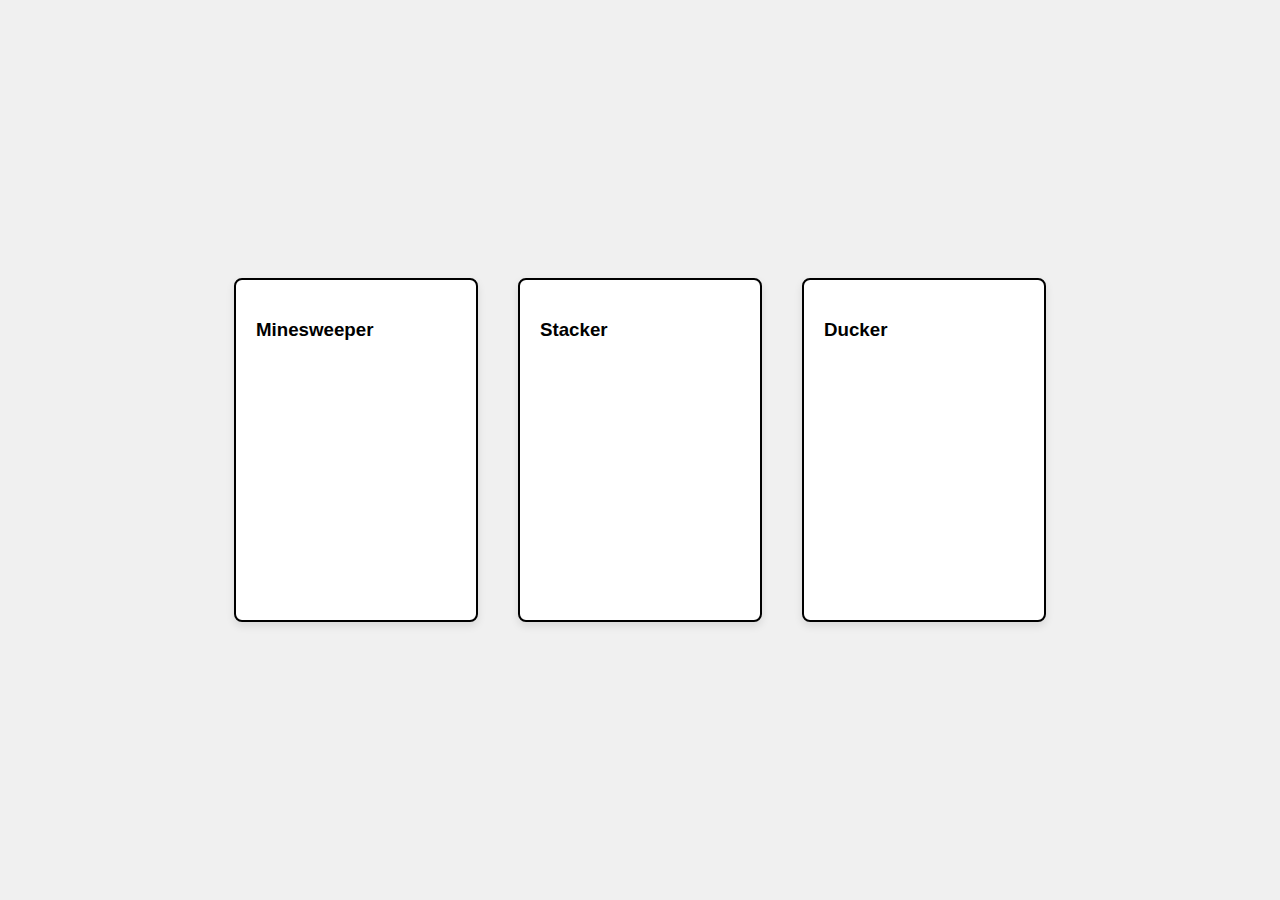
==== index.html @ 88c98846 "adds retro games" ====
<!DOCTYPE html>
<html lang="en">
  <head>
    <meta charset="UTF-8" />
    <meta name="viewport" content="width=device-width, initial-scale=1.0" />
    <link rel="stylesheet" href="style.css" />
    <link rel="stylesheet" href="style.css" />
    <title>Retro Games</title>
  </head>
  <body>
    <div class="container" id="gameContainer">
      <!-- Cards will be dynamically added here -->
    </div>

    <script src="script.js"></script>
  </body>
</html>
---- style.css ----
body {
  font-family: "Arial", sans-serif;
  margin: 0;
  display: flex;
  justify-content: center;
  align-items: center;
  min-height: 100vh;
  background-color: #f0f0f0;
}

.container {
  display: flex;
  flex-wrap: wrap;
}

.card {
  width: 200px;
  height: 300px;
  margin: 20px;
  padding: 20px;
  background-color: #fff;
  box-shadow: 0 4px 8px rgba(0, 0, 0, 0.1);
  border: 2px solid black;
  border-radius: 8px;
  cursor: pointer;
  transition: transform 0.2s ease-in-out;
}

.card:hover {
  transform: scale(1.05);
}
---- style.css ----
body {
  font-family: "Arial", sans-serif;
  margin: 0;
  display: flex;
  justify-content: center;
  align-items: center;
  min-height: 100vh;
  background-color: #f0f0f0;
}

.container {
  display: flex;
  flex-wrap: wrap;
}

.card {
  width: 200px;
  height: 300px;
  margin: 20px;
  padding: 20px;
  background-color: #fff;
  box-shadow: 0 4px 8px rgba(0, 0, 0, 0.1);
  border: 2px solid black;
  border-radius: 8px;
  cursor: pointer;
  transition: transform 0.2s ease-in-out;
}

.card:hover {
  transform: scale(1.05);
}
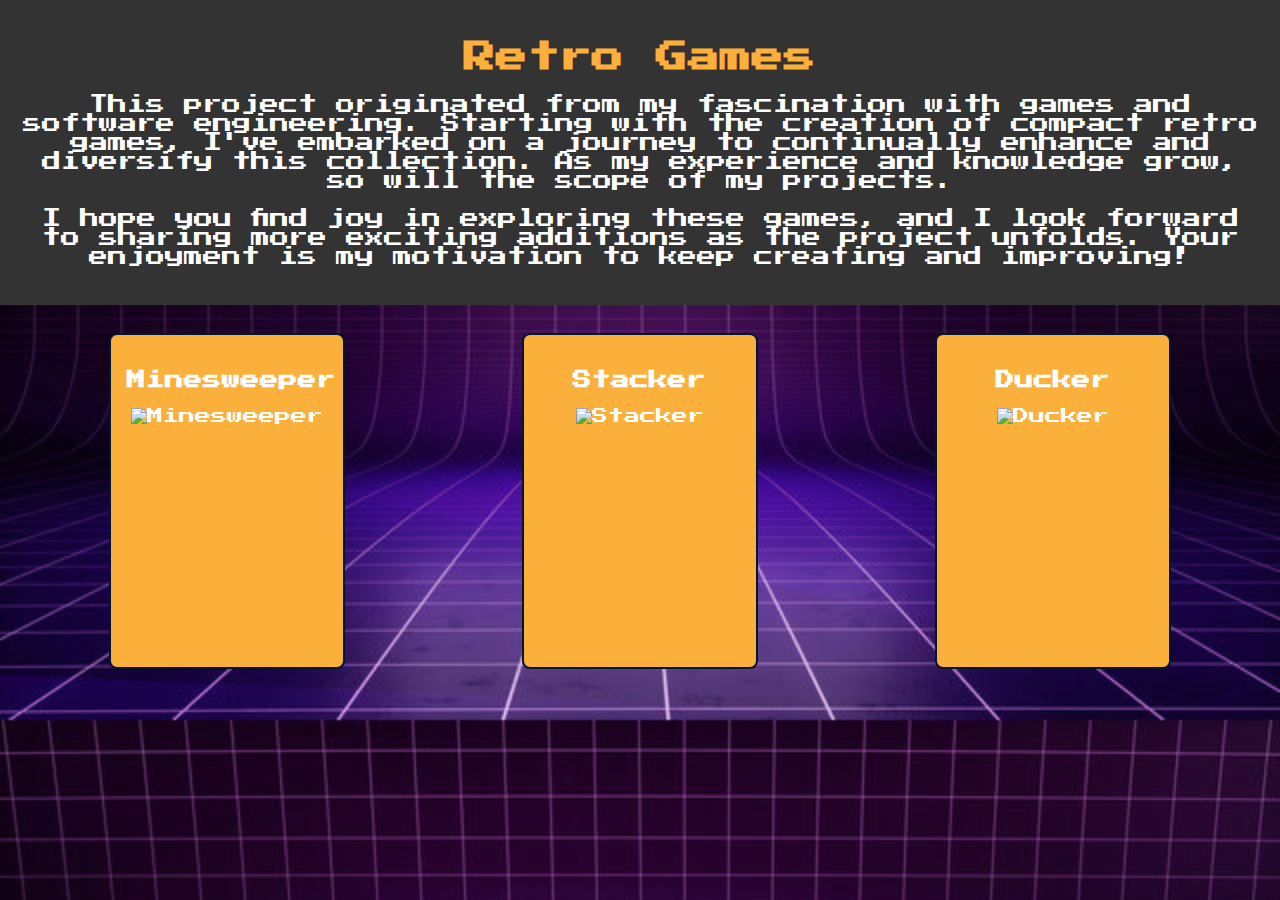
==== commit 625ff7fb: "adds 3 retro games to the site" ====
--- a/index.html
+++ b/index.html
@@ -4,10 +4,25 @@
     <meta charset="UTF-8" />
     <meta name="viewport" content="width=device-width, initial-scale=1.0" />
     <link rel="stylesheet" href="style.css" />
-    <link rel="stylesheet" href="style.css" />
+    <link rel="stylesheet" href="https://fonts.googleapis.com/css2?family=Press+Start+2P&display=swap">
+
     <title>Retro Games</title>
   </head>
   <body>
+    <header class="header">
+      <h1>Retro Games</h1>
+      <p>
+        This project originated from my fascination with games and software
+        engineering. Starting with the creation of compact retro games, I've
+        embarked on a journey to continually enhance and diversify this
+        collection. As my experience and knowledge grow, so will the scope of my
+        projects. </p>
+
+        <p>I hope you find joy in exploring these games, and I look
+        forward to sharing more exciting additions as the project unfolds. Your
+        enjoyment is my motivation to keep creating and improving!
+      </p>
+    </header>
     <div class="container" id="gameContainer">
       <!-- Cards will be dynamically added here -->
     </div>
--- a/style.css
+++ b/style.css
@@ -1,29 +1,66 @@
 body {
-  font-family: "Arial", sans-serif;
   margin: 0;
-  display: flex;
-  justify-content: center;
-  align-items: center;
-  min-height: 100vh;
-  background-color: #f0f0f0;
+  padding: 0;
+  font-family: "Press Start 2P", sans-serif;
+  background-color: #000;
+  color: #fff;
+  background-image: url("images/retro-background-2.jpg");
+  background-size: cover; 
+}
+
+
+.header {
+  text-align: center;
+  padding: 20px;
+  background-color: #333;
+}
+
+.header h1 {
+  margin-top: 10;
+  font-size: 2em;
+  color: #fbb03b; /* Yellow color for a retro vibe */
+}
+
+.header p {
+  font-size: 1.2em;
 }
 
 .container {
   display: flex;
   flex-wrap: wrap;
+  justify-content: space-around;
+  align-items: center;
+  padding: 20px;
+}
+
+/* Add additional styling for cards or other elements as needed */
+
+/* Add additional styling for cards or other elements as needed */
+
+.card-container {
+  display: flex;
+  justify-content: center;
+  align-items: center;
 }
 
 .card {
-  width: 200px;
-  height: 300px;
-  margin: 20px;
-  padding: 20px;
-  background-color: #fff;
-  box-shadow: 0 4px 8px rgba(0, 0, 0, 0.1);
-  border: 2px solid black;
+  text-align: center;
+  border: 2px solid rgb(0, 23, 50);
+  margin: 8px;
+  padding: 16px;
+  background-color: #fbb03b; /* Adjust as needed */
   border-radius: 8px;
-  cursor: pointer;
-  transition: transform 0.2s ease-in-out;
+  width: 200px; /* Set a fixed width */
+  height: 300px; /* Set a fixed height */
+  overflow: hidden; /* Hide any overflow content */
+}
+
+.card-image {
+  max-width: 100%; /* Ensure the image doesn't exceed the card width */
+  max-height: 100%; /* Ensure the image doesn't exceed the card height */
+  display: block; /* Remove any extra spacing below the image */
+  margin: auto; /* Center the image */
+  object-fit: cover;
 }
 
 .card:hover {
